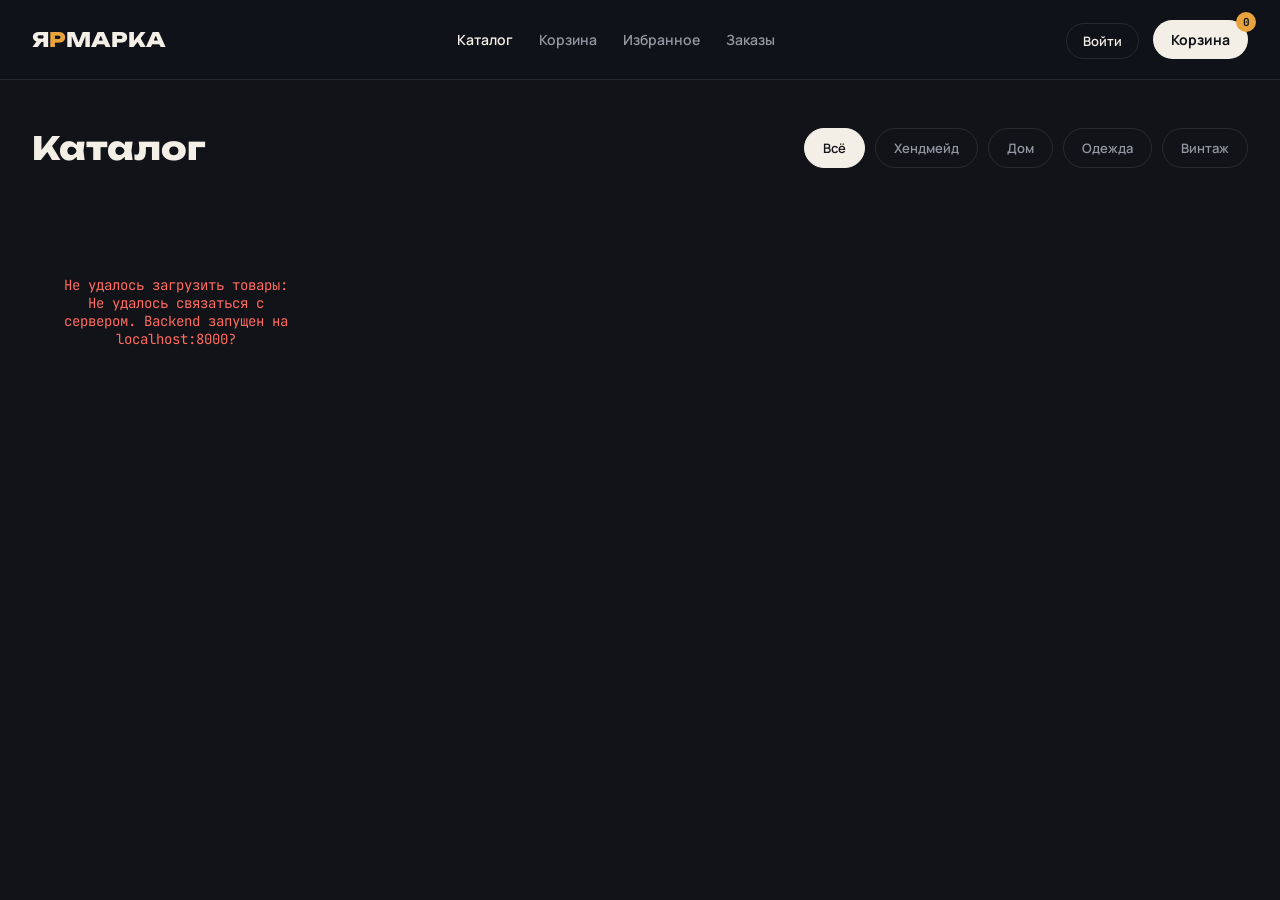
==== frontend/index.html @ 166ab157 "first commet" ====
<!DOCTYPE html>
<html lang="ru">
<head>
<meta charset="UTF-8">
<meta name="viewport" content="width=device-width, initial-scale=1.0">
<title>Ярмарка — каталог</title>
<link rel="stylesheet" href="css/style.css">
</head>
<body>

<header class="site-header">
  <div class="logo">Я<span>Р</span>МАРКА</div>
  <nav class="main-nav">
    <a href="index.html" class="active">Каталог</a>
    <a href="cart.html">Корзина</a>
    <a href="wishlist.html">Избранное</a>
    <a href="orders.html">Заказы</a>
  </nav>
  <div class="header-actions">
    <div id="userSlot"></div>
    <a href="cart.html" class="cart-btn">
      Корзина
      <span class="cart-badge" id="cartBadge">0</span>
    </a>
  </div>
</header>

<main class="wrap">
  <div class="filters">
    <h1>Каталог</h1>
    <div class="chips" id="chips">
      <button class="chip active" data-cat="">Всё</button>
      <button class="chip" data-cat="handmade">Хендмейд</button>
      <button class="chip" data-cat="home">Дом</button>
      <button class="chip" data-cat="clothes">Одежда</button>
      <button class="chip" data-cat="vintage">Винтаж</button>
    </div>
  </div>

  <div id="grid" class="grid">
    <div class="state-msg">Загружаем товары…</div>
  </div>
</main>

<script type="module">
  import { api } from './js/api.js';
  import { initHeader } from './js/header.js';
  import { initWidgets } from './js/widgets.js';

  initHeader();
  initWidgets();

  const grid = document.getElementById('grid');
  const fmt = n => new Intl.NumberFormat('ru-RU').format(n) + ' ₽';
  let currentCat = '';

  async function loadProducts() {
    grid.innerHTML = '<div class="state-msg">Загружаем товары…</div>';
    try {
      const params = currentCat ? { category: currentCat } : {};
      const data = await api.getProducts(params);
      // ожидаем либо { results: [...] } (пагинация DRF), либо просто массив
      const items = Array.isArray(data) ? data : (data.results || []);
      renderProducts(items);
    } catch (err) {
      grid.innerHTML = `<div class="state-msg error">Не удалось загрузить товары: ${err.message || 'ошибка сервера'}</div>`;
    }
  }

  function renderProducts(items) {
    if (!items.length) {
      grid.innerHTML = '<div class="state-msg">Товаров пока нет</div>';
      return;
    }
    grid.innerHTML = '';
    items.forEach(p => {
      const card = document.createElement('div');
      card.className = 'card';
      const image = p.image || (p.images && p.images[0] && p.images[0].image) || 'https://picsum.photos/seed/placeholder/600/750';
      const seller = p.seller_name || (p.seller && p.seller.name) || '';
      card.innerHTML = `
        <div class="card-media">
          <a href="product.html?id=${p.id}">
            <img src="${image}" alt="${p.name || p.title}" loading="lazy">
          </a>
          <button class="wish-btn" data-id="${p.id}">♡</button>
        </div>
        <div class="card-body">
          ${seller ? `<div class="card-seller">${seller}</div>` : ''}
          <a href="product.html?id=${p.id}" class="card-title" style="color:inherit;">${p.name || p.title}</a>
          <div class="card-footer">
            <div class="card-price">${fmt(p.price)}</div>
            <button class="card-add" data-id="${p.id}">В корзину</button>
          </div>
        </div>
      `;
      grid.appendChild(card);
    });
  }

  grid.addEventListener('click', async (e) => {
    if (e.target.classList.contains('wish-btn')) {
      if (!api.isLoggedIn()) { window.location.href = 'login.html'; return; }
      const btn = e.target;
      btn.classList.add('pulse');
      setTimeout(() => btn.classList.remove('pulse'), 500);
      const active = btn.classList.toggle('active');
      btn.textContent = active ? '♥' : '♡';
      try {
        if (active) {
          await api.addWishlist(btn.dataset.id);
        }
        // упрощённо: снятие с избранного прямо из каталога делаем через страницу wishlist,
        // здесь просто отправляем добавление
      } catch (err) {
        btn.classList.remove('active');
        btn.textContent = '♡';
      }
      return;
    }
    if (!e.target.classList.contains('card-add')) return;
    if (!api.isLoggedIn()) {
      window.location.href = 'login.html';
      return;
    }
    const btn = e.target;
    const id = btn.dataset.id;
    btn.disabled = true;
    btn.textContent = '...';
    try {
      await api.addCartItem(id, 1);
      await initHeader();
      btn.textContent = 'Добавлено';
      setTimeout(() => { btn.textContent = 'В корзину'; btn.disabled = false; }, 900);
    } catch (err) {
      btn.textContent = 'Ошибка';
      setTimeout(() => { btn.textContent = 'В корзину'; btn.disabled = false; }, 1200);
    }
  });

  document.getElementById('chips').addEventListener('click', (e) => {
    if (!e.target.classList.contains('chip')) return;
    document.querySelectorAll('.chip').forEach(c => c.classList.remove('active'));
    e.target.classList.add('active');
    currentCat = e.target.dataset.cat;
    loadProducts();
  });

  loadProducts();
</script>

</body>
</html>
---- frontend/css/style.css ----
@import url('https://fonts.googleapis.com/css2?family=Unbounded:wght@400;600;800;900&family=Manrope:wght@400;500;600;700;800&family=JetBrains+Mono:wght@400;500;600&display=swap');

:root{
  --ink:#111319;
  --ink-2:#181b22;
  --bone:#f3efe6;
  --muted:#9496a1;
  --muted-2:#5c5e69;
  --gold:#e8a33d;
  --teal:#2fd1a6;
  --danger:#ff6b5e;
  --line:rgba(243,239,230,0.1);
  --radius:16px;
}
*{box-sizing:border-box; margin:0; padding:0;}
html{scroll-behavior:smooth;}
body{
  background:var(--ink);
  color:var(--bone);
  font-family:'Manrope',sans-serif;
  min-height:100vh;
  display:flex;
  flex-direction:column;
}
a{color:inherit; text-decoration:none;}
::selection{background:var(--gold); color:var(--ink);}
.wrap{max-width:1280px; margin:0 auto; padding:0 32px; width:100%;}

/* ---------- HEADER ---------- */
header.site-header{
  position:sticky; top:0; z-index:100;
  display:flex; align-items:center; justify-content:space-between;
  padding:20px 32px;
  background:rgba(17,19,25,0.92);
  backdrop-filter:blur(6px);
  border-bottom:1px solid var(--line);
}
.logo{font-family:'Unbounded',sans-serif; font-weight:800; font-size:20px;}
.logo span{color:var(--gold);}
nav.main-nav{display:flex; gap:26px; font-size:14px; font-weight:600; color:var(--muted);}
nav.main-nav a:hover, nav.main-nav a.active{color:var(--bone);}
.header-actions{display:flex; align-items:center; gap:14px;}
.user-chip{
  font-family:'JetBrains Mono',monospace; font-size:13px; color:var(--muted);
  display:flex; align-items:center; gap:8px;
}
.user-chip button{
  background:none; border:1px solid var(--line); color:var(--muted);
  padding:6px 12px; border-radius:100px; font-size:12px; cursor:pointer;
  font-family:'Manrope',sans-serif; font-weight:600;
}
.user-chip button:hover{color:var(--danger); border-color:var(--danger);}
.cart-btn{
  position:relative; display:flex; align-items:center; gap:8px;
  background:var(--bone); color:var(--ink);
  padding:10px 18px; border-radius:100px;
  font-weight:700; font-size:14px; border:none; cursor:pointer;
  transition:transform .25s ease;
}
.cart-btn:hover{transform:translateY(-2px);}
.cart-badge{
  position:absolute; top:-8px; right:-8px;
  background:var(--gold); color:var(--ink);
  font-family:'JetBrains Mono',monospace; font-size:11px; font-weight:700;
  width:20px; height:20px; border-radius:50%;
  display:flex; align-items:center; justify-content:center;
}

main{flex:1;}

/* ---------- BUTTONS ---------- */
.btn-primary{
  background:var(--gold); color:var(--ink);
  padding:14px 26px; border-radius:100px;
  font-weight:700; font-size:14px; border:none; cursor:pointer;
  transition:transform .3s ease, box-shadow .3s ease;
}
.btn-primary:hover{transform:translateY(-2px);}
.btn-primary:disabled{opacity:0.5; cursor:not-allowed; transform:none;}
.btn-ghost{
  background:transparent; color:var(--bone);
  border:1px solid var(--line); padding:14px 26px; border-radius:100px;
  font-weight:600; font-size:14px; cursor:pointer;
}
.btn-ghost:hover{border-color:var(--bone);}
.btn-danger{
  background:transparent; color:var(--danger); border:1px solid rgba(255,107,94,0.35);
  padding:8px 14px; border-radius:100px; font-size:12px; font-weight:600; cursor:pointer;
}
.btn-danger:hover{background:rgba(255,107,94,0.1);}

/* ---------- FORMS ---------- */
.auth-shell{
  min-height:calc(100vh - 73px);
  display:flex; align-items:center; justify-content:center;
  padding:60px 24px;
}
.auth-card{
  width:100%; max-width:420px;
  background:var(--ink-2); border:1px solid var(--line);
  border-radius:var(--radius); padding:40px;
}
.auth-card h1{font-family:'Unbounded',sans-serif; font-weight:800; font-size:26px; margin-bottom:8px;}
.auth-card p.hint{color:var(--muted); font-size:14px; margin-bottom:28px;}
.field{margin-bottom:18px;}
.field label{display:block; font-size:13px; font-weight:600; color:var(--muted); margin-bottom:8px;}
.field input{
  width:100%; padding:13px 14px; border-radius:10px;
  background:var(--ink); border:1px solid var(--line); color:var(--bone);
  font-family:'Manrope',sans-serif; font-size:14px;
}
.field input:focus{outline:none; border-color:var(--gold);}
.field-error{color:var(--danger); font-size:12px; margin-top:6px; display:none;}
.field.error input{border-color:var(--danger);}
.field.error .field-error{display:block;}
.form-error{
  background:rgba(255,107,94,0.1); border:1px solid rgba(255,107,94,0.3);
  color:var(--danger); font-size:13px; padding:12px 14px; border-radius:10px;
  margin-bottom:18px; display:none;
}
.form-error.show{display:block;}
.form-success{
  background:rgba(47,209,166,0.1); border:1px solid rgba(47,209,166,0.3);
  color:var(--teal); font-size:13px; padding:12px 14px; border-radius:10px;
  margin-bottom:18px; display:none;
}
.form-success.show{display:block;}
.auth-switch{margin-top:22px; text-align:center; font-size:13px; color:var(--muted);}
.auth-switch a{color:var(--gold); font-weight:600;}

/* ---------- CATALOG ---------- */
.filters{
  padding:48px 0 28px;
  display:flex; align-items:center; justify-content:space-between; gap:24px; flex-wrap:wrap;
}
.filters h1{font-family:'Unbounded',sans-serif; font-weight:800; font-size:32px;}
.chips{display:flex; gap:10px; flex-wrap:wrap;}
.chip{
  padding:10px 18px; border-radius:100px; border:1px solid var(--line);
  font-size:13px; font-weight:600; color:var(--muted); cursor:pointer;
  transition:all .25s ease; background:transparent; font-family:'Manrope',sans-serif;
}
.chip:hover{border-color:var(--gold); color:var(--bone);}
.chip.active{background:var(--bone); color:var(--ink); border-color:var(--bone);}

.grid{
  display:grid; grid-template-columns:repeat(auto-fill, minmax(260px, 1fr));
  gap:22px; padding-bottom:100px;
}
.card{
  background:var(--ink-2); border-radius:var(--radius); overflow:hidden;
  border:1px solid var(--line); display:flex; flex-direction:column;
}
.card-media{position:relative; aspect-ratio:4/5; overflow:hidden; background:#0c0d11;}
.card-media img{width:100%; height:100%; object-fit:cover;}
.card-body{padding:16px; display:flex; flex-direction:column; gap:8px; flex:1;}
.card-seller{font-family:'JetBrains Mono',monospace; font-size:11px; color:var(--teal); text-transform:uppercase; letter-spacing:0.06em;}
.card-title{font-size:15px; font-weight:700; line-height:1.3;}
.card-footer{margin-top:auto; display:flex; align-items:center; justify-content:space-between; gap:10px;}
.card-price{font-family:'JetBrains Mono',monospace; font-weight:600; font-size:15px;}
.card-add{
  background:var(--gold); color:var(--ink); border:none; border-radius:10px;
  padding:9px 14px; font-weight:700; font-size:13px; cursor:pointer;
}
.card-add:disabled{opacity:0.5; cursor:not-allowed;}

.state-msg{
  text-align:center; padding:80px 20px; color:var(--muted);
  font-family:'JetBrains Mono',monospace; font-size:14px;
}
.state-msg.error{color:var(--danger);}

/* ---------- CART ---------- */
.cart-page{padding:48px 0 100px;}
.cart-page h1{font-family:'Unbounded',sans-serif; font-weight:800; font-size:32px; margin-bottom:32px;}
.cart-layout{display:grid; grid-template-columns:1fr 340px; gap:32px; align-items:start;}
.cart-items{display:flex; flex-direction:column; gap:14px;}
.cart-item{
  display:grid; grid-template-columns:80px 1fr auto auto; gap:16px; align-items:center;
  background:var(--ink-2); border:1px solid var(--line); border-radius:14px; padding:14px;
}
.cart-item img{width:80px; height:80px; object-fit:cover; border-radius:10px;}
.cart-item-title{font-weight:700; font-size:14px; margin-bottom:4px;}
.cart-item-seller{font-family:'JetBrains Mono',monospace; font-size:11px; color:var(--teal);}
.qty-control{display:flex; align-items:center; gap:10px; background:var(--ink); border-radius:100px; padding:6px 10px;}
.qty-control button{background:none; border:none; color:var(--bone); font-size:16px; cursor:pointer; width:20px;}
.qty-control span{font-family:'JetBrains Mono',monospace; font-size:14px; min-width:16px; text-align:center;}
.cart-item-price{font-family:'JetBrains Mono',monospace; font-weight:600;}
.cart-summary{
  background:var(--ink-2); border:1px solid var(--line); border-radius:14px; padding:24px;
  position:sticky; top:100px;
}
.cart-summary h2{font-family:'Unbounded',sans-serif; font-size:18px; margin-bottom:20px;}
.summary-row{display:flex; justify-content:space-between; font-size:14px; color:var(--muted); margin-bottom:10px;}
.summary-row.total{color:var(--bone); font-weight:700; font-size:16px; margin-top:14px; padding-top:14px; border-top:1px solid var(--line);}
.summary-row.total span:last-child{font-family:'JetBrains Mono',monospace;}

@media (max-width:820px){
  nav.main-nav{display:none;}
  .cart-layout{grid-template-columns:1fr;}
  .cart-item{grid-template-columns:60px 1fr; grid-template-rows:auto auto;}
}

/* ---------- WISHLIST HEART ---------- */
.wish-btn{
  position:absolute; top:12px; left:12px; z-index:5;
  width:38px; height:38px; border-radius:50%;
  background:rgba(17,19,25,0.55); backdrop-filter:blur(4px);
  border:1px solid var(--line); color:var(--bone);
  display:flex; align-items:center; justify-content:center;
  cursor:pointer; font-size:16px;
  transition:transform .3s cubic-bezier(.34,1.56,.64,1), background .25s ease;
}
.wish-btn:hover{transform:scale(1.1);}
.wish-btn.active{background:var(--gold); color:var(--ink); border-color:var(--gold);}
.wish-btn.pulse{animation:wishPulse .5s ease;}
@keyframes wishPulse{ 0%{transform:scale(1);} 40%{transform:scale(1.35);} 100%{transform:scale(1);} }

/* ---------- PRODUCT PAGE ---------- */
.product-layout{
  display:grid; grid-template-columns:1fr 1fr; gap:48px;
  padding:48px 0 100px;
}
.product-gallery{position:relative;}
.product-gallery-main{
  aspect-ratio:4/5; border-radius:var(--radius); overflow:hidden;
  background:var(--ink-2); border:1px solid var(--line);
}
.product-gallery-main img{width:100%; height:100%; object-fit:cover;}
.product-thumbs{display:flex; gap:10px; margin-top:12px;}
.product-thumbs img{
  width:64px; height:64px; object-fit:cover; border-radius:8px; cursor:pointer;
  border:2px solid transparent; opacity:0.6; transition:all .25s ease;
}
.product-thumbs img.active{opacity:1; border-color:var(--gold);}

.product-info-seller{
  font-family:'JetBrains Mono',monospace; font-size:12px; color:var(--teal);
  text-transform:uppercase; letter-spacing:0.08em; margin-bottom:10px;
}
.product-info h1{font-family:'Unbounded',sans-serif; font-weight:800; font-size:30px; margin-bottom:14px; line-height:1.2;}
.product-rating{display:flex; align-items:center; gap:8px; margin-bottom:18px; font-size:14px; color:var(--muted);}
.product-rating .stars{color:var(--gold); letter-spacing:2px;}
.product-info-price{font-family:'JetBrains Mono',monospace; font-size:28px; font-weight:700; margin-bottom:24px;}
.product-info-desc{color:var(--muted); line-height:1.7; margin-bottom:28px;}
.product-actions{display:flex; gap:12px; margin-bottom:8px;}
.product-stock{font-size:13px; color:var(--teal); margin-top:14px;}
.product-stock.low{color:var(--danger);}

.reviews-section{margin-top:56px; border-top:1px solid var(--line); padding-top:36px;}
.reviews-section h2{font-family:'Unbounded',sans-serif; font-size:22px; margin-bottom:24px;}
.review-card{
  background:var(--ink-2); border:1px solid var(--line); border-radius:14px;
  padding:18px; margin-bottom:14px;
  opacity:0; transform:translateY(16px);
  animation:fadeUp .5s ease forwards;
}
@keyframes fadeUp{ to{opacity:1; transform:translateY(0);} }
.review-head{display:flex; justify-content:space-between; margin-bottom:8px; font-size:13px;}
.review-head .stars{color:var(--gold);}
.review-author{font-weight:700; font-size:13px;}
.review-text{color:var(--muted); font-size:14px; line-height:1.6;}
.review-form{margin-top:20px; display:flex; flex-direction:column; gap:12px;}
.review-form textarea{
  width:100%; padding:13px 14px; border-radius:10px; min-height:90px; resize:vertical;
  background:var(--ink); border:1px solid var(--line); color:var(--bone); font-family:'Manrope',sans-serif;
}
.star-picker{display:flex; gap:4px; font-size:22px; cursor:pointer;}
.star-picker span{color:var(--muted-2); transition:color .15s ease;}
.star-picker span.active{color:var(--gold);}

/* ---------- WISHLIST PAGE ---------- */
.wishlist-page{padding:48px 0 100px;}
.wishlist-page h1{font-family:'Unbounded',sans-serif; font-weight:800; font-size:32px; margin-bottom:32px;}

/* ---------- CHECKOUT ---------- */
.checkout-page{padding:48px 0 100px;}
.checkout-page h1{font-family:'Unbounded',sans-serif; font-weight:800; font-size:32px; margin-bottom:32px;}
.checkout-layout{display:grid; grid-template-columns:1fr 340px; gap:32px; align-items:start;}
.checkout-block{
  background:var(--ink-2); border:1px solid var(--line); border-radius:14px;
  padding:24px; margin-bottom:20px;
}
.checkout-block h2{font-family:'Unbounded',sans-serif; font-size:16px; margin-bottom:16px;}
.address-option{
  display:flex; align-items:flex-start; gap:12px; padding:14px; border-radius:10px;
  border:1px solid var(--line); cursor:pointer; margin-bottom:10px; transition:border-color .2s ease;
}
.address-option:hover, .address-option.selected{border-color:var(--gold);}
.address-option input{margin-top:3px;}
.pay-option{
  display:flex; align-items:center; gap:12px; padding:14px; border-radius:10px;
  border:1px solid var(--line); cursor:pointer; margin-bottom:10px;
}
.pay-option.selected{border-color:var(--teal);}
.new-address-form{display:none; margin-top:14px; flex-direction:column; gap:10px;}
.new-address-form.open{display:flex;}
.new-address-form input{
  padding:11px 12px; border-radius:8px; background:var(--ink); border:1px solid var(--line); color:var(--bone);
  font-family:'Manrope',sans-serif; font-size:13px;
}

/* ---------- ORDERS PAGE ---------- */
.orders-page{padding:48px 0 100px;}
.orders-page h1{font-family:'Unbounded',sans-serif; font-weight:800; font-size:32px; margin-bottom:32px;}
.order-card{
  background:var(--ink-2); border:1px solid var(--line); border-radius:14px;
  padding:20px; margin-bottom:16px;
}
.order-card-head{display:flex; justify-content:space-between; align-items:center; margin-bottom:12px;}
.order-id{font-family:'JetBrains Mono',monospace; font-weight:600;}
.order-status{
  font-size:12px; font-weight:700; padding:5px 12px; border-radius:100px;
  text-transform:uppercase; letter-spacing:0.04em;
}
.order-status.pending{background:rgba(232,163,61,0.15); color:var(--gold);}
.order-status.paid, .order-status.processing{background:rgba(47,209,166,0.15); color:var(--teal);}
.order-status.shipped, .order-status.delivered{background:rgba(243,239,230,0.12); color:var(--bone);}
.order-status.cancelled{background:rgba(255,107,94,0.15); color:var(--danger);}
.order-items{font-size:13px; color:var(--muted); margin-bottom:12px;}
.order-total{font-family:'JetBrains Mono',monospace; font-weight:700;}

/* ---------- SELLER DASHBOARD ---------- */
.seller-page{padding:48px 0 100px;}
.seller-page h1{font-family:'Unbounded',sans-serif; font-weight:800; font-size:32px; margin-bottom:8px;}
.seller-tabs{display:flex; gap:10px; margin:24px 0 28px;}
.stat-row{display:grid; grid-template-columns:repeat(3,1fr); gap:16px; margin-bottom:32px;}
.stat-card{background:var(--ink-2); border:1px solid var(--line); border-radius:14px; padding:20px;}
.stat-card .num{font-family:'Unbounded',sans-serif; font-size:28px; font-weight:800; color:var(--gold);}
.stat-card .label{font-size:12px; color:var(--muted); margin-top:4px;}
.seller-table{width:100%; border-collapse:collapse;}
.seller-table th{text-align:left; font-size:12px; color:var(--muted); padding:10px 12px; border-bottom:1px solid var(--line);}
.seller-table td{padding:12px; border-bottom:1px solid var(--line); font-size:14px;}
.seller-table tr:hover{background:var(--ink-2);}

/* ---------- CHAT WIDGET ---------- */
.fab{
  position:fixed; bottom:26px; right:26px; z-index:150;
  width:58px; height:58px; border-radius:50%;
  background:var(--gold); border:none; font-size:24px; cursor:pointer;
  box-shadow:0 12px 30px -8px rgba(232,163,61,0.55);
  transition:transform .3s cubic-bezier(.34,1.56,.64,1);
}
.fab:hover{transform:scale(1.08) rotate(-4deg);}
.fab-dot{
  position:absolute; top:6px; right:6px; width:11px; height:11px; border-radius:50%;
  background:var(--danger); border:2px solid var(--ink); opacity:0; transform:scale(0);
  transition:all .3s cubic-bezier(.34,1.56,.64,1);
}
.fab-dot.show{opacity:1; transform:scale(1);}

.chat-panel{
  position:fixed; bottom:96px; right:26px; z-index:150;
  width:340px; max-width:calc(100vw - 40px); height:440px;
  background:var(--ink-2); border:1px solid var(--line); border-radius:18px;
  display:flex; flex-direction:column; overflow:hidden;
  box-shadow:0 30px 60px -20px rgba(0,0,0,0.6);
  opacity:0; transform:translateY(20px) scale(0.96); pointer-events:none;
  transition:all .3s cubic-bezier(.2,.8,.2,1);
}
.chat-panel.open{opacity:1; transform:translateY(0) scale(1); pointer-events:auto;}
.chat-panel-header{
  padding:16px 18px; border-bottom:1px solid var(--line);
  display:flex; justify-content:space-between; align-items:center;
  font-weight:700; font-size:14px;
}
.chat-panel-header button{background:none; border:none; color:var(--muted); font-size:16px; cursor:pointer;}
.chat-panel-body{flex:1; overflow-y:auto; padding:16px; display:flex; flex-direction:column; gap:10px;}
.chat-bubble{
  max-width:80%; padding:10px 14px; border-radius:14px; font-size:13px; line-height:1.5;
  animation:fadeUp .3s ease;
}
.chat-bubble.mine{align-self:flex-end; background:var(--gold); color:var(--ink); border-bottom-right-radius:4px;}
.chat-bubble.theirs{align-self:flex-start; background:var(--ink); border:1px solid var(--line); border-bottom-left-radius:4px;}
.chat-panel-input{display:flex; gap:8px; padding:12px; border-top:1px solid var(--line);}
.chat-panel-input input{
  flex:1; padding:11px 14px; border-radius:100px; background:var(--ink);
  border:1px solid var(--line); color:var(--bone); font-family:'Manrope',sans-serif; font-size:13px;
}
.chat-panel-input button{
  width:38px; height:38px; border-radius:50%; background:var(--gold); border:none;
  font-weight:700; cursor:pointer;
}

/* ---------- NOTIFICATION TOASTS ---------- */
.notif-toast-stack{
  position:fixed; top:90px; right:26px; z-index:200;
  display:flex; flex-direction:column; gap:10px;
  max-width:320px;
}
.notif-toast{
  background:var(--ink-2); border:1px solid var(--line); border-left:3px solid var(--teal);
  border-radius:12px; padding:14px 16px;
  opacity:0; transform:translateX(30px);
  transition:all .35s cubic-bezier(.2,.8,.2,1);
  box-shadow:0 20px 40px -15px rgba(0,0,0,0.5);
}
.notif-toast.show{opacity:1; transform:translateX(0);}
.notif-toast-title{font-weight:700; font-size:13px; margin-bottom:4px;}
.notif-toast-text{font-size:12px; color:var(--muted);}

@media (max-width:820px){
  .product-layout{grid-template-columns:1fr;}
  .checkout-layout{grid-template-columns:1fr;}
  .stat-row{grid-template-columns:1fr;}
  .chat-panel{right:12px; bottom:86px;}
}
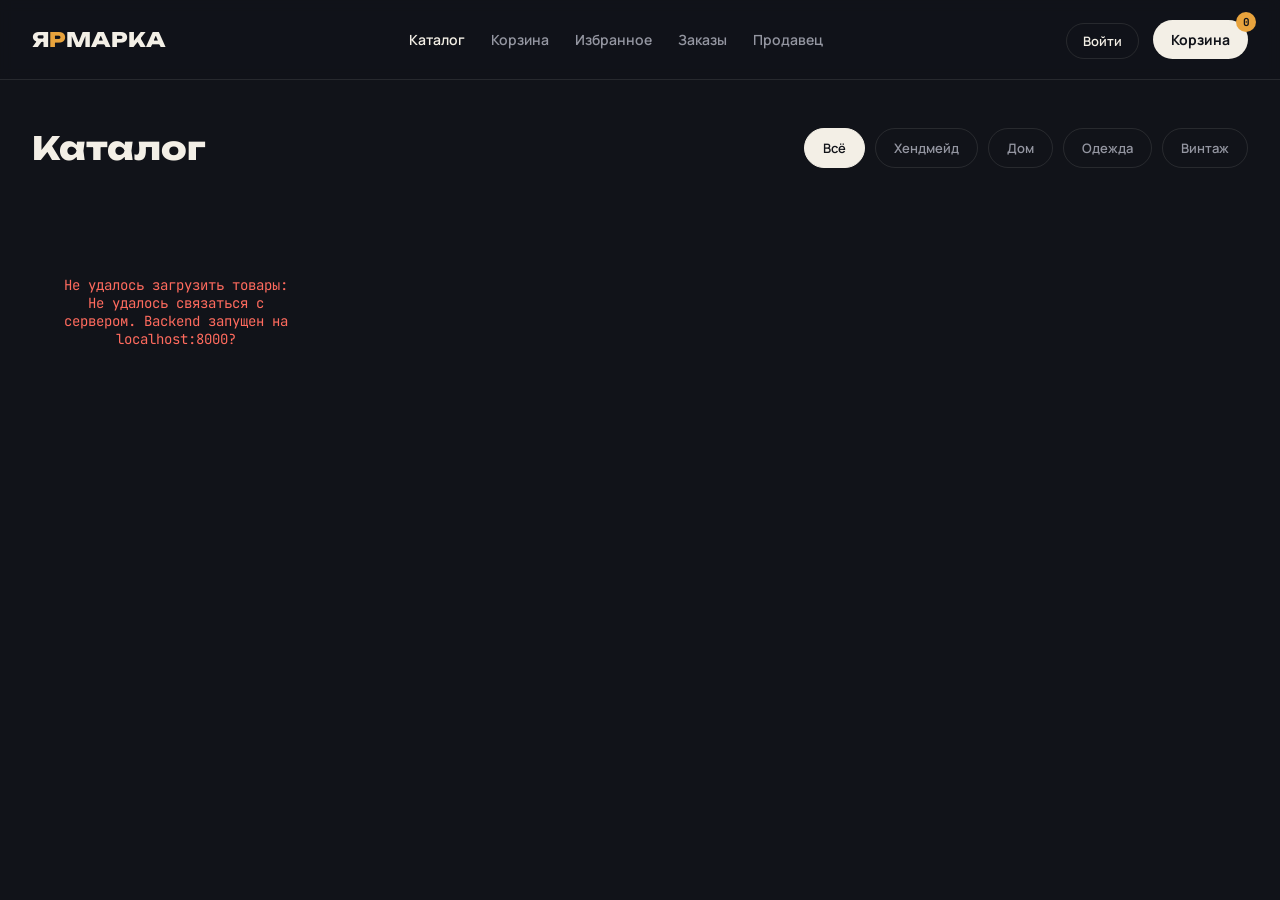
==== commit c091d9e9: "fix addres" ====
--- a/frontend/index.html
+++ b/frontend/index.html
@@ -1,84 +1,87 @@
-<!DOCTYPE html>
+<!doctype html>
 <html lang="ru">
-<head>
-<meta charset="UTF-8">
-<meta name="viewport" content="width=device-width, initial-scale=1.0">
-<title>Ярмарка — каталог</title>
-<link rel="stylesheet" href="css/style.css">
-</head>
-<body>
+  <head>
+    <meta charset="UTF-8" />
+    <meta name="viewport" content="width=device-width, initial-scale=1.0" />
+    <title>Ярмарка — каталог</title>
+    <link rel="stylesheet" href="css/style.css" />
+  </head>
+  <body>
+    <header class="site-header">
+      <div class="logo">Я<span>Р</span>МАРКА</div>
+      <nav class="main-nav">
+        <a href="index.html" class="active">Каталог</a>
+        <a href="cart.html">Корзина</a>
+        <a href="wishlist.html">Избранное</a>
+        <a href="orders.html">Заказы</a>
+        <a href="seller/dashboard.html">Продавец</a>
+      </nav>
+      <div class="header-actions">
+        <div id="userSlot"></div>
+        <a href="cart.html" class="cart-btn">
+          Корзина
+          <span class="cart-badge" id="cartBadge">0</span>
+        </a>
+      </div>
+    </header>
 
-<header class="site-header">
-  <div class="logo">Я<span>Р</span>МАРКА</div>
-  <nav class="main-nav">
-    <a href="index.html" class="active">Каталог</a>
-    <a href="cart.html">Корзина</a>
-    <a href="wishlist.html">Избранное</a>
-    <a href="orders.html">Заказы</a>
-  </nav>
-  <div class="header-actions">
-    <div id="userSlot"></div>
-    <a href="cart.html" class="cart-btn">
-      Корзина
-      <span class="cart-badge" id="cartBadge">0</span>
-    </a>
-  </div>
-</header>
+    <main class="wrap">
+      <div class="filters">
+        <h1>Каталог</h1>
+        <div class="chips" id="chips">
+          <button class="chip active" data-cat="">Всё</button>
+          <button class="chip" data-cat="handmade">Хендмейд</button>
+          <button class="chip" data-cat="home">Дом</button>
+          <button class="chip" data-cat="clothes">Одежда</button>
+          <button class="chip" data-cat="vintage">Винтаж</button>
+        </div>
+      </div>
 
-<main class="wrap">
-  <div class="filters">
-    <h1>Каталог</h1>
-    <div class="chips" id="chips">
-      <button class="chip active" data-cat="">Всё</button>
-      <button class="chip" data-cat="handmade">Хендмейд</button>
-      <button class="chip" data-cat="home">Дом</button>
-      <button class="chip" data-cat="clothes">Одежда</button>
-      <button class="chip" data-cat="vintage">Винтаж</button>
-    </div>
-  </div>
+      <div id="grid" class="grid">
+        <div class="state-msg">Загружаем товары…</div>
+      </div>
+    </main>
 
-  <div id="grid" class="grid">
-    <div class="state-msg">Загружаем товары…</div>
-  </div>
-</main>
+    <script type="module">
+      import { api } from "./js/api.js";
+      import { initHeader } from "./js/header.js";
+      import { initWidgets } from "./js/widgets.js";
 
-<script type="module">
-  import { api } from './js/api.js';
-  import { initHeader } from './js/header.js';
-  import { initWidgets } from './js/widgets.js';
+      initHeader();
+      initWidgets();
 
-  initHeader();
-  initWidgets();
+      const grid = document.getElementById("grid");
+      const fmt = (n) => new Intl.NumberFormat("ru-RU").format(n) + " ₽";
+      let currentCat = "";
 
-  const grid = document.getElementById('grid');
-  const fmt = n => new Intl.NumberFormat('ru-RU').format(n) + ' ₽';
-  let currentCat = '';
+      async function loadProducts() {
+        grid.innerHTML = '<div class="state-msg">Загружаем товары…</div>';
+        try {
+          const params = currentCat ? { category: currentCat } : {};
+          const data = await api.getProducts(params);
+          // ожидаем либо { results: [...] } (пагинация DRF), либо просто массив
+          const items = Array.isArray(data) ? data : data.results || [];
+          renderProducts(items);
+        } catch (err) {
+          grid.innerHTML = `<div class="state-msg error">Не удалось загрузить товары: ${err.message || "ошибка сервера"}</div>`;
+        }
+      }
 
-  async function loadProducts() {
-    grid.innerHTML = '<div class="state-msg">Загружаем товары…</div>';
-    try {
-      const params = currentCat ? { category: currentCat } : {};
-      const data = await api.getProducts(params);
-      // ожидаем либо { results: [...] } (пагинация DRF), либо просто массив
-      const items = Array.isArray(data) ? data : (data.results || []);
-      renderProducts(items);
-    } catch (err) {
-      grid.innerHTML = `<div class="state-msg error">Не удалось загрузить товары: ${err.message || 'ошибка сервера'}</div>`;
-    }
-  }
-
-  function renderProducts(items) {
-    if (!items.length) {
-      grid.innerHTML = '<div class="state-msg">Товаров пока нет</div>';
-      return;
-    }
-    grid.innerHTML = '';
-    items.forEach(p => {
-      const card = document.createElement('div');
-      card.className = 'card';
-      const image = p.image || (p.images && p.images[0] && p.images[0].image) || 'https://picsum.photos/seed/placeholder/600/750';
-      const seller = p.seller_name || (p.seller && p.seller.name) || '';
-      card.innerHTML = `
+      function renderProducts(items) {
+        if (!items.length) {
+          grid.innerHTML = '<div class="state-msg">Товаров пока нет</div>';
+          return;
+        }
+        grid.innerHTML = "";
+        items.forEach((p) => {
+          const card = document.createElement("div");
+          card.className = "card";
+          const image =
+            p.image ||
+            (p.images && p.images[0] && p.images[0].image) ||
+            "https://picsum.photos/seed/placeholder/600/750";
+          const seller = p.seller_name || (p.seller && p.seller.name) || "";
+          card.innerHTML = `
         <div class="card-media">
           <a href="product.html?id=${p.id}">
             <img src="${image}" alt="${p.name || p.title}" loading="lazy">
@@ -86,7 +89,7 @@
           <button class="wish-btn" data-id="${p.id}">♡</button>
         </div>
         <div class="card-body">
-          ${seller ? `<div class="card-seller">${seller}</div>` : ''}
+          ${seller ? `<div class="card-seller">${seller}</div>` : ""}
           <a href="product.html?id=${p.id}" class="card-title" style="color:inherit;">${p.name || p.title}</a>
           <div class="card-footer">
             <div class="card-price">${fmt(p.price)}</div>
@@ -94,60 +97,70 @@
           </div>
         </div>
       `;
-      grid.appendChild(card);
-    });
-  }
+          grid.appendChild(card);
+        });
+      }
 
-  grid.addEventListener('click', async (e) => {
-    if (e.target.classList.contains('wish-btn')) {
-      if (!api.isLoggedIn()) { window.location.href = 'login.html'; return; }
-      const btn = e.target;
-      btn.classList.add('pulse');
-      setTimeout(() => btn.classList.remove('pulse'), 500);
-      const active = btn.classList.toggle('active');
-      btn.textContent = active ? '♥' : '♡';
-      try {
-        if (active) {
-          await api.addWishlist(btn.dataset.id);
+      grid.addEventListener("click", async (e) => {
+        if (e.target.classList.contains("wish-btn")) {
+          if (!api.isLoggedIn()) {
+            window.location.href = "login.html";
+            return;
+          }
+          const btn = e.target;
+          btn.classList.add("pulse");
+          setTimeout(() => btn.classList.remove("pulse"), 500);
+          const active = btn.classList.toggle("active");
+          btn.textContent = active ? "♥" : "♡";
+          try {
+            if (active) {
+              await api.addWishlist(btn.dataset.id);
+            }
+            // упрощённо: снятие с избранного прямо из каталога делаем через страницу wishlist,
+            // здесь просто отправляем добавление
+          } catch (err) {
+            btn.classList.remove("active");
+            btn.textContent = "♡";
+          }
+          return;
         }
-        // упрощённо: снятие с избранного прямо из каталога делаем через страницу wishlist,
-        // здесь просто отправляем добавление
-      } catch (err) {
-        btn.classList.remove('active');
-        btn.textContent = '♡';
-      }
-      return;
-    }
-    if (!e.target.classList.contains('card-add')) return;
-    if (!api.isLoggedIn()) {
-      window.location.href = 'login.html';
-      return;
-    }
-    const btn = e.target;
-    const id = btn.dataset.id;
-    btn.disabled = true;
-    btn.textContent = '...';
-    try {
-      await api.addCartItem(id, 1);
-      await initHeader();
-      btn.textContent = 'Добавлено';
-      setTimeout(() => { btn.textContent = 'В корзину'; btn.disabled = false; }, 900);
-    } catch (err) {
-      btn.textContent = 'Ошибка';
-      setTimeout(() => { btn.textContent = 'В корзину'; btn.disabled = false; }, 1200);
-    }
-  });
+        if (!e.target.classList.contains("card-add")) return;
+        if (!api.isLoggedIn()) {
+          window.location.href = "login.html";
+          return;
+        }
+        const btn = e.target;
+        const id = btn.dataset.id;
+        btn.disabled = true;
+        btn.textContent = "...";
+        try {
+          await api.addCartItem(id, 1);
+          await initHeader();
+          btn.textContent = "Добавлено";
+          setTimeout(() => {
+            btn.textContent = "В корзину";
+            btn.disabled = false;
+          }, 900);
+        } catch (err) {
+          btn.textContent = "Ошибка";
+          setTimeout(() => {
+            btn.textContent = "В корзину";
+            btn.disabled = false;
+          }, 1200);
+        }
+      });
 
-  document.getElementById('chips').addEventListener('click', (e) => {
-    if (!e.target.classList.contains('chip')) return;
-    document.querySelectorAll('.chip').forEach(c => c.classList.remove('active'));
-    e.target.classList.add('active');
-    currentCat = e.target.dataset.cat;
-    loadProducts();
-  });
+      document.getElementById("chips").addEventListener("click", (e) => {
+        if (!e.target.classList.contains("chip")) return;
+        document
+          .querySelectorAll(".chip")
+          .forEach((c) => c.classList.remove("active"));
+        e.target.classList.add("active");
+        currentCat = e.target.dataset.cat;
+        loadProducts();
+      });
 
-  loadProducts();
-</script>
-
-</body>
+      loadProducts();
+    </script>
+  </body>
 </html>
--- a/frontend/css/style.css
+++ b/frontend/css/style.css
@@ -1,407 +1,1149 @@
-@import url('https://fonts.googleapis.com/css2?family=Unbounded:wght@400;600;800;900&family=Manrope:wght@400;500;600;700;800&family=JetBrains+Mono:wght@400;500;600&display=swap');
-
-:root{
-  --ink:#111319;
-  --ink-2:#181b22;
-  --bone:#f3efe6;
-  --muted:#9496a1;
-  --muted-2:#5c5e69;
-  --gold:#e8a33d;
-  --teal:#2fd1a6;
-  --danger:#ff6b5e;
-  --line:rgba(243,239,230,0.1);
-  --radius:16px;
-}
-*{box-sizing:border-box; margin:0; padding:0;}
-html{scroll-behavior:smooth;}
-body{
-  background:var(--ink);
-  color:var(--bone);
-  font-family:'Manrope',sans-serif;
-  min-height:100vh;
-  display:flex;
-  flex-direction:column;
-}
-a{color:inherit; text-decoration:none;}
-::selection{background:var(--gold); color:var(--ink);}
-.wrap{max-width:1280px; margin:0 auto; padding:0 32px; width:100%;}
+@import url("https://fonts.googleapis.com/css2?family=Unbounded:wght@400;600;800;900&family=Manrope:wght@400;500;600;700;800&family=JetBrains+Mono:wght@400;500;600&display=swap");
+
+:root {
+  --ink: #111319;
+  --ink-2: #181b22;
+  --bone: #f3efe6;
+  --muted: #9496a1;
+  --muted-2: #5c5e69;
+  --gold: #e8a33d;
+  --teal: #2fd1a6;
+  --danger: #ff6b5e;
+  --line: rgba(243, 239, 230, 0.1);
+  --radius: 16px;
+}
+* {
+  box-sizing: border-box;
+  margin: 0;
+  padding: 0;
+}
+html {
+  scroll-behavior: smooth;
+}
+body {
+  background: var(--ink);
+  color: var(--bone);
+  font-family: "Manrope", sans-serif;
+  min-height: 100vh;
+  display: flex;
+  flex-direction: column;
+}
+a {
+  color: inherit;
+  text-decoration: none;
+}
+::selection {
+  background: var(--gold);
+  color: var(--ink);
+}
+.wrap {
+  max-width: 1280px;
+  margin: 0 auto;
+  padding: 0 32px;
+  width: 100%;
+}
 
 /* ---------- HEADER ---------- */
-header.site-header{
-  position:sticky; top:0; z-index:100;
-  display:flex; align-items:center; justify-content:space-between;
-  padding:20px 32px;
-  background:rgba(17,19,25,0.92);
-  backdrop-filter:blur(6px);
-  border-bottom:1px solid var(--line);
-}
-.logo{font-family:'Unbounded',sans-serif; font-weight:800; font-size:20px;}
-.logo span{color:var(--gold);}
-nav.main-nav{display:flex; gap:26px; font-size:14px; font-weight:600; color:var(--muted);}
-nav.main-nav a:hover, nav.main-nav a.active{color:var(--bone);}
-.header-actions{display:flex; align-items:center; gap:14px;}
-.user-chip{
-  font-family:'JetBrains Mono',monospace; font-size:13px; color:var(--muted);
-  display:flex; align-items:center; gap:8px;
-}
-.user-chip button{
-  background:none; border:1px solid var(--line); color:var(--muted);
-  padding:6px 12px; border-radius:100px; font-size:12px; cursor:pointer;
-  font-family:'Manrope',sans-serif; font-weight:600;
-}
-.user-chip button:hover{color:var(--danger); border-color:var(--danger);}
-.cart-btn{
-  position:relative; display:flex; align-items:center; gap:8px;
-  background:var(--bone); color:var(--ink);
-  padding:10px 18px; border-radius:100px;
-  font-weight:700; font-size:14px; border:none; cursor:pointer;
-  transition:transform .25s ease;
-}
-.cart-btn:hover{transform:translateY(-2px);}
-.cart-badge{
-  position:absolute; top:-8px; right:-8px;
-  background:var(--gold); color:var(--ink);
-  font-family:'JetBrains Mono',monospace; font-size:11px; font-weight:700;
-  width:20px; height:20px; border-radius:50%;
-  display:flex; align-items:center; justify-content:center;
-}
-
-main{flex:1;}
+header.site-header {
+  position: sticky;
+  top: 0;
+  z-index: 100;
+  display: flex;
+  align-items: center;
+  justify-content: space-between;
+  padding: 20px 32px;
+  background: rgba(17, 19, 25, 0.92);
+  backdrop-filter: blur(6px);
+  border-bottom: 1px solid var(--line);
+}
+.logo {
+  font-family: "Unbounded", sans-serif;
+  font-weight: 800;
+  font-size: 20px;
+}
+.logo span {
+  color: var(--gold);
+}
+nav.main-nav {
+  display: flex;
+  gap: 26px;
+  font-size: 14px;
+  font-weight: 600;
+  color: var(--muted);
+}
+nav.main-nav a:hover,
+nav.main-nav a.active {
+  color: var(--bone);
+}
+.header-actions {
+  display: flex;
+  align-items: center;
+  gap: 14px;
+}
+.user-chip {
+  font-family: "JetBrains Mono", monospace;
+  font-size: 13px;
+  color: var(--muted);
+  display: flex;
+  align-items: center;
+  gap: 8px;
+}
+.user-chip button {
+  background: none;
+  border: 1px solid var(--line);
+  color: var(--muted);
+  padding: 6px 12px;
+  border-radius: 100px;
+  font-size: 12px;
+  cursor: pointer;
+  font-family: "Manrope", sans-serif;
+  font-weight: 600;
+}
+.user-chip button:hover {
+  color: var(--danger);
+  border-color: var(--danger);
+}
+.cart-btn {
+  position: relative;
+  display: flex;
+  align-items: center;
+  gap: 8px;
+  background: var(--bone);
+  color: var(--ink);
+  padding: 10px 18px;
+  border-radius: 100px;
+  font-weight: 700;
+  font-size: 14px;
+  border: none;
+  cursor: pointer;
+  transition: transform 0.25s ease;
+}
+.cart-btn:hover {
+  transform: translateY(-2px);
+}
+.cart-badge {
+  position: absolute;
+  top: -8px;
+  right: -8px;
+  background: var(--gold);
+  color: var(--ink);
+  font-family: "JetBrains Mono", monospace;
+  font-size: 11px;
+  font-weight: 700;
+  width: 20px;
+  height: 20px;
+  border-radius: 50%;
+  display: flex;
+  align-items: center;
+  justify-content: center;
+}
+
+main {
+  flex: 1;
+}
 
 /* ---------- BUTTONS ---------- */
-.btn-primary{
-  background:var(--gold); color:var(--ink);
-  padding:14px 26px; border-radius:100px;
-  font-weight:700; font-size:14px; border:none; cursor:pointer;
-  transition:transform .3s ease, box-shadow .3s ease;
-}
-.btn-primary:hover{transform:translateY(-2px);}
-.btn-primary:disabled{opacity:0.5; cursor:not-allowed; transform:none;}
-.btn-ghost{
-  background:transparent; color:var(--bone);
-  border:1px solid var(--line); padding:14px 26px; border-radius:100px;
-  font-weight:600; font-size:14px; cursor:pointer;
-}
-.btn-ghost:hover{border-color:var(--bone);}
-.btn-danger{
-  background:transparent; color:var(--danger); border:1px solid rgba(255,107,94,0.35);
-  padding:8px 14px; border-radius:100px; font-size:12px; font-weight:600; cursor:pointer;
-}
-.btn-danger:hover{background:rgba(255,107,94,0.1);}
+.btn-primary {
+  background: var(--gold);
+  color: var(--ink);
+  padding: 14px 26px;
+  border-radius: 100px;
+  font-weight: 700;
+  font-size: 14px;
+  border: none;
+  cursor: pointer;
+  transition:
+    transform 0.3s ease,
+    box-shadow 0.3s ease;
+}
+.btn-primary:hover {
+  transform: translateY(-2px);
+}
+.btn-primary:disabled {
+  opacity: 0.5;
+  cursor: not-allowed;
+  transform: none;
+}
+.btn-ghost {
+  background: transparent;
+  color: var(--bone);
+  border: 1px solid var(--line);
+  padding: 14px 26px;
+  border-radius: 100px;
+  font-weight: 600;
+  font-size: 14px;
+  cursor: pointer;
+}
+.btn-ghost:hover {
+  border-color: var(--bone);
+}
+.btn-danger {
+  background: transparent;
+  color: var(--danger);
+  border: 1px solid rgba(255, 107, 94, 0.35);
+  padding: 8px 14px;
+  border-radius: 100px;
+  font-size: 12px;
+  font-weight: 600;
+  cursor: pointer;
+}
+.btn-danger:hover {
+  background: rgba(255, 107, 94, 0.1);
+}
 
 /* ---------- FORMS ---------- */
-.auth-shell{
-  min-height:calc(100vh - 73px);
-  display:flex; align-items:center; justify-content:center;
-  padding:60px 24px;
-}
-.auth-card{
-  width:100%; max-width:420px;
-  background:var(--ink-2); border:1px solid var(--line);
-  border-radius:var(--radius); padding:40px;
-}
-.auth-card h1{font-family:'Unbounded',sans-serif; font-weight:800; font-size:26px; margin-bottom:8px;}
-.auth-card p.hint{color:var(--muted); font-size:14px; margin-bottom:28px;}
-.field{margin-bottom:18px;}
-.field label{display:block; font-size:13px; font-weight:600; color:var(--muted); margin-bottom:8px;}
-.field input{
-  width:100%; padding:13px 14px; border-radius:10px;
-  background:var(--ink); border:1px solid var(--line); color:var(--bone);
-  font-family:'Manrope',sans-serif; font-size:14px;
-}
-.field input:focus{outline:none; border-color:var(--gold);}
-.field-error{color:var(--danger); font-size:12px; margin-top:6px; display:none;}
-.field.error input{border-color:var(--danger);}
-.field.error .field-error{display:block;}
-.form-error{
-  background:rgba(255,107,94,0.1); border:1px solid rgba(255,107,94,0.3);
-  color:var(--danger); font-size:13px; padding:12px 14px; border-radius:10px;
-  margin-bottom:18px; display:none;
-}
-.form-error.show{display:block;}
-.form-success{
-  background:rgba(47,209,166,0.1); border:1px solid rgba(47,209,166,0.3);
-  color:var(--teal); font-size:13px; padding:12px 14px; border-radius:10px;
-  margin-bottom:18px; display:none;
-}
-.form-success.show{display:block;}
-.auth-switch{margin-top:22px; text-align:center; font-size:13px; color:var(--muted);}
-.auth-switch a{color:var(--gold); font-weight:600;}
+.auth-shell {
+  min-height: calc(100vh - 73px);
+  display: flex;
+  align-items: center;
+  justify-content: center;
+  padding: 60px 24px;
+}
+.auth-card {
+  width: 100%;
+  max-width: 420px;
+  background: var(--ink-2);
+  border: 1px solid var(--line);
+  border-radius: var(--radius);
+  padding: 40px;
+}
+.auth-card h1 {
+  font-family: "Unbounded", sans-serif;
+  font-weight: 800;
+  font-size: 26px;
+  margin-bottom: 8px;
+}
+.auth-card p.hint {
+  color: var(--muted);
+  font-size: 14px;
+  margin-bottom: 28px;
+}
+.field {
+  margin-bottom: 18px;
+}
+.field label {
+  display: block;
+  font-size: 13px;
+  font-weight: 600;
+  color: var(--muted);
+  margin-bottom: 8px;
+}
+.field input {
+  width: 100%;
+  padding: 13px 14px;
+  border-radius: 10px;
+  background: var(--ink);
+  border: 1px solid var(--line);
+  color: var(--bone);
+  font-family: "Manrope", sans-serif;
+  font-size: 14px;
+}
+.field input:focus {
+  outline: none;
+  border-color: var(--gold);
+}
+.field-error {
+  color: var(--danger);
+  font-size: 12px;
+  margin-top: 6px;
+  display: none;
+}
+.field.error input {
+  border-color: var(--danger);
+}
+.field.error .field-error {
+  display: block;
+}
+.form-error {
+  background: rgba(255, 107, 94, 0.1);
+  border: 1px solid rgba(255, 107, 94, 0.3);
+  color: var(--danger);
+  font-size: 13px;
+  padding: 12px 14px;
+  border-radius: 10px;
+  margin-bottom: 18px;
+  display: none;
+}
+.form-error.show {
+  display: block;
+}
+.form-success {
+  background: rgba(47, 209, 166, 0.1);
+  border: 1px solid rgba(47, 209, 166, 0.3);
+  color: var(--teal);
+  font-size: 13px;
+  padding: 12px 14px;
+  border-radius: 10px;
+  margin-bottom: 18px;
+  display: none;
+}
+.form-success.show {
+  display: block;
+}
+.auth-switch {
+  margin-top: 22px;
+  text-align: center;
+  font-size: 13px;
+  color: var(--muted);
+}
+.auth-switch a {
+  color: var(--gold);
+  font-weight: 600;
+}
 
 /* ---------- CATALOG ---------- */
-.filters{
-  padding:48px 0 28px;
-  display:flex; align-items:center; justify-content:space-between; gap:24px; flex-wrap:wrap;
-}
-.filters h1{font-family:'Unbounded',sans-serif; font-weight:800; font-size:32px;}
-.chips{display:flex; gap:10px; flex-wrap:wrap;}
-.chip{
-  padding:10px 18px; border-radius:100px; border:1px solid var(--line);
-  font-size:13px; font-weight:600; color:var(--muted); cursor:pointer;
-  transition:all .25s ease; background:transparent; font-family:'Manrope',sans-serif;
-}
-.chip:hover{border-color:var(--gold); color:var(--bone);}
-.chip.active{background:var(--bone); color:var(--ink); border-color:var(--bone);}
-
-.grid{
-  display:grid; grid-template-columns:repeat(auto-fill, minmax(260px, 1fr));
-  gap:22px; padding-bottom:100px;
-}
-.card{
-  background:var(--ink-2); border-radius:var(--radius); overflow:hidden;
-  border:1px solid var(--line); display:flex; flex-direction:column;
-}
-.card-media{position:relative; aspect-ratio:4/5; overflow:hidden; background:#0c0d11;}
-.card-media img{width:100%; height:100%; object-fit:cover;}
-.card-body{padding:16px; display:flex; flex-direction:column; gap:8px; flex:1;}
-.card-seller{font-family:'JetBrains Mono',monospace; font-size:11px; color:var(--teal); text-transform:uppercase; letter-spacing:0.06em;}
-.card-title{font-size:15px; font-weight:700; line-height:1.3;}
-.card-footer{margin-top:auto; display:flex; align-items:center; justify-content:space-between; gap:10px;}
-.card-price{font-family:'JetBrains Mono',monospace; font-weight:600; font-size:15px;}
-.card-add{
-  background:var(--gold); color:var(--ink); border:none; border-radius:10px;
-  padding:9px 14px; font-weight:700; font-size:13px; cursor:pointer;
-}
-.card-add:disabled{opacity:0.5; cursor:not-allowed;}
-
-.state-msg{
-  text-align:center; padding:80px 20px; color:var(--muted);
-  font-family:'JetBrains Mono',monospace; font-size:14px;
-}
-.state-msg.error{color:var(--danger);}
+.filters {
+  padding: 48px 0 28px;
+  display: flex;
+  align-items: center;
+  justify-content: space-between;
+  gap: 24px;
+  flex-wrap: wrap;
+}
+.filters h1 {
+  font-family: "Unbounded", sans-serif;
+  font-weight: 800;
+  font-size: 32px;
+}
+.chips {
+  display: flex;
+  gap: 10px;
+  flex-wrap: wrap;
+}
+.chip {
+  padding: 10px 18px;
+  border-radius: 100px;
+  border: 1px solid var(--line);
+  font-size: 13px;
+  font-weight: 600;
+  color: var(--muted);
+  cursor: pointer;
+  transition: all 0.25s ease;
+  background: transparent;
+  font-family: "Manrope", sans-serif;
+}
+.chip:hover {
+  border-color: var(--gold);
+  color: var(--bone);
+}
+.chip.active {
+  background: var(--bone);
+  color: var(--ink);
+  border-color: var(--bone);
+}
+
+.grid {
+  display: grid;
+  grid-template-columns: repeat(auto-fill, minmax(260px, 1fr));
+  gap: 22px;
+  padding-bottom: 100px;
+}
+.card {
+  background: var(--ink-2);
+  border-radius: var(--radius);
+  overflow: hidden;
+  border: 1px solid var(--line);
+  display: flex;
+  flex-direction: column;
+}
+.card-media {
+  position: relative;
+  aspect-ratio: 4/5;
+  overflow: hidden;
+  background: #0c0d11;
+}
+.card-media img {
+  width: 100%;
+  height: 100%;
+  object-fit: cover;
+}
+.card-body {
+  padding: 16px;
+  display: flex;
+  flex-direction: column;
+  gap: 8px;
+  flex: 1;
+}
+.card-seller {
+  font-family: "JetBrains Mono", monospace;
+  font-size: 11px;
+  color: var(--teal);
+  text-transform: uppercase;
+  letter-spacing: 0.06em;
+}
+.card-title {
+  font-size: 15px;
+  font-weight: 700;
+  line-height: 1.3;
+}
+.card-footer {
+  margin-top: auto;
+  display: flex;
+  align-items: center;
+  justify-content: space-between;
+  gap: 10px;
+}
+.card-price {
+  font-family: "JetBrains Mono", monospace;
+  font-weight: 600;
+  font-size: 15px;
+}
+.card-add {
+  background: var(--gold);
+  color: var(--ink);
+  border: none;
+  border-radius: 10px;
+  padding: 9px 14px;
+  font-weight: 700;
+  font-size: 13px;
+  cursor: pointer;
+}
+.card-add:disabled {
+  opacity: 0.5;
+  cursor: not-allowed;
+}
+
+.state-msg {
+  text-align: center;
+  padding: 80px 20px;
+  color: var(--muted);
+  font-family: "JetBrains Mono", monospace;
+  font-size: 14px;
+}
+.state-msg.error {
+  color: var(--danger);
+}
 
 /* ---------- CART ---------- */
-.cart-page{padding:48px 0 100px;}
-.cart-page h1{font-family:'Unbounded',sans-serif; font-weight:800; font-size:32px; margin-bottom:32px;}
-.cart-layout{display:grid; grid-template-columns:1fr 340px; gap:32px; align-items:start;}
-.cart-items{display:flex; flex-direction:column; gap:14px;}
-.cart-item{
-  display:grid; grid-template-columns:80px 1fr auto auto; gap:16px; align-items:center;
-  background:var(--ink-2); border:1px solid var(--line); border-radius:14px; padding:14px;
-}
-.cart-item img{width:80px; height:80px; object-fit:cover; border-radius:10px;}
-.cart-item-title{font-weight:700; font-size:14px; margin-bottom:4px;}
-.cart-item-seller{font-family:'JetBrains Mono',monospace; font-size:11px; color:var(--teal);}
-.qty-control{display:flex; align-items:center; gap:10px; background:var(--ink); border-radius:100px; padding:6px 10px;}
-.qty-control button{background:none; border:none; color:var(--bone); font-size:16px; cursor:pointer; width:20px;}
-.qty-control span{font-family:'JetBrains Mono',monospace; font-size:14px; min-width:16px; text-align:center;}
-.cart-item-price{font-family:'JetBrains Mono',monospace; font-weight:600;}
-.cart-summary{
-  background:var(--ink-2); border:1px solid var(--line); border-radius:14px; padding:24px;
-  position:sticky; top:100px;
-}
-.cart-summary h2{font-family:'Unbounded',sans-serif; font-size:18px; margin-bottom:20px;}
-.summary-row{display:flex; justify-content:space-between; font-size:14px; color:var(--muted); margin-bottom:10px;}
-.summary-row.total{color:var(--bone); font-weight:700; font-size:16px; margin-top:14px; padding-top:14px; border-top:1px solid var(--line);}
-.summary-row.total span:last-child{font-family:'JetBrains Mono',monospace;}
-
-@media (max-width:820px){
-  nav.main-nav{display:none;}
-  .cart-layout{grid-template-columns:1fr;}
-  .cart-item{grid-template-columns:60px 1fr; grid-template-rows:auto auto;}
+.cart-page {
+  padding: 48px 0 100px;
+}
+.cart-page h1 {
+  font-family: "Unbounded", sans-serif;
+  font-weight: 800;
+  font-size: 32px;
+  margin-bottom: 32px;
+}
+.cart-layout {
+  display: grid;
+  grid-template-columns: 1fr 340px;
+  gap: 32px;
+  align-items: start;
+}
+.cart-items {
+  display: flex;
+  flex-direction: column;
+  gap: 14px;
+}
+.cart-item {
+  display: grid;
+  grid-template-columns: 80px 1fr auto auto;
+  gap: 16px;
+  align-items: center;
+  background: var(--ink-2);
+  border: 1px solid var(--line);
+  border-radius: 14px;
+  padding: 14px;
+}
+.cart-item img {
+  width: 80px;
+  height: 80px;
+  object-fit: cover;
+  border-radius: 10px;
+}
+.cart-item-title {
+  font-weight: 700;
+  font-size: 14px;
+  margin-bottom: 4px;
+}
+.cart-item-seller {
+  font-family: "JetBrains Mono", monospace;
+  font-size: 11px;
+  color: var(--teal);
+}
+.qty-control {
+  display: flex;
+  align-items: center;
+  gap: 10px;
+  background: var(--ink);
+  border-radius: 100px;
+  padding: 6px 10px;
+}
+.qty-control button {
+  background: none;
+  border: none;
+  color: var(--bone);
+  font-size: 16px;
+  cursor: pointer;
+  width: 20px;
+}
+.qty-control span {
+  font-family: "JetBrains Mono", monospace;
+  font-size: 14px;
+  min-width: 16px;
+  text-align: center;
+}
+.cart-item-price {
+  font-family: "JetBrains Mono", monospace;
+  font-weight: 600;
+}
+.cart-summary {
+  background: var(--ink-2);
+  border: 1px solid var(--line);
+  border-radius: 14px;
+  padding: 24px;
+  position: sticky;
+  top: 100px;
+}
+.cart-summary h2 {
+  font-family: "Unbounded", sans-serif;
+  font-size: 18px;
+  margin-bottom: 20px;
+}
+.summary-row {
+  display: flex;
+  justify-content: space-between;
+  font-size: 14px;
+  color: var(--muted);
+  margin-bottom: 10px;
+}
+.summary-row.total {
+  color: var(--bone);
+  font-weight: 700;
+  font-size: 16px;
+  margin-top: 14px;
+  padding-top: 14px;
+  border-top: 1px solid var(--line);
+}
+.summary-row.total span:last-child {
+  font-family: "JetBrains Mono", monospace;
+}
+
+@media (max-width: 820px) {
+  nav.main-nav {
+    display: none;
+  }
+  .cart-layout {
+    grid-template-columns: 1fr;
+  }
+  .cart-item {
+    grid-template-columns: 60px 1fr;
+    grid-template-rows: auto auto;
+  }
 }
 
 /* ---------- WISHLIST HEART ---------- */
-.wish-btn{
-  position:absolute; top:12px; left:12px; z-index:5;
-  width:38px; height:38px; border-radius:50%;
-  background:rgba(17,19,25,0.55); backdrop-filter:blur(4px);
-  border:1px solid var(--line); color:var(--bone);
-  display:flex; align-items:center; justify-content:center;
-  cursor:pointer; font-size:16px;
-  transition:transform .3s cubic-bezier(.34,1.56,.64,1), background .25s ease;
-}
-.wish-btn:hover{transform:scale(1.1);}
-.wish-btn.active{background:var(--gold); color:var(--ink); border-color:var(--gold);}
-.wish-btn.pulse{animation:wishPulse .5s ease;}
-@keyframes wishPulse{ 0%{transform:scale(1);} 40%{transform:scale(1.35);} 100%{transform:scale(1);} }
+.wish-btn {
+  position: absolute;
+  top: 12px;
+  left: 12px;
+  z-index: 5;
+  width: 38px;
+  height: 38px;
+  border-radius: 50%;
+  background: rgba(17, 19, 25, 0.55);
+  backdrop-filter: blur(4px);
+  border: 1px solid var(--line);
+  color: var(--bone);
+  display: flex;
+  align-items: center;
+  justify-content: center;
+  cursor: pointer;
+  font-size: 16px;
+  transition:
+    transform 0.3s cubic-bezier(0.34, 1.56, 0.64, 1),
+    background 0.25s ease;
+}
+.wish-btn:hover {
+  transform: scale(1.1);
+}
+.wish-btn.active {
+  background: var(--gold);
+  color: var(--ink);
+  border-color: var(--gold);
+}
+.wish-btn.pulse {
+  animation: wishPulse 0.5s ease;
+}
+@keyframes wishPulse {
+  0% {
+    transform: scale(1);
+  }
+  40% {
+    transform: scale(1.35);
+  }
+  100% {
+    transform: scale(1);
+  }
+}
 
 /* ---------- PRODUCT PAGE ---------- */
-.product-layout{
-  display:grid; grid-template-columns:1fr 1fr; gap:48px;
-  padding:48px 0 100px;
-}
-.product-gallery{position:relative;}
-.product-gallery-main{
-  aspect-ratio:4/5; border-radius:var(--radius); overflow:hidden;
-  background:var(--ink-2); border:1px solid var(--line);
-}
-.product-gallery-main img{width:100%; height:100%; object-fit:cover;}
-.product-thumbs{display:flex; gap:10px; margin-top:12px;}
-.product-thumbs img{
-  width:64px; height:64px; object-fit:cover; border-radius:8px; cursor:pointer;
-  border:2px solid transparent; opacity:0.6; transition:all .25s ease;
-}
-.product-thumbs img.active{opacity:1; border-color:var(--gold);}
-
-.product-info-seller{
-  font-family:'JetBrains Mono',monospace; font-size:12px; color:var(--teal);
-  text-transform:uppercase; letter-spacing:0.08em; margin-bottom:10px;
-}
-.product-info h1{font-family:'Unbounded',sans-serif; font-weight:800; font-size:30px; margin-bottom:14px; line-height:1.2;}
-.product-rating{display:flex; align-items:center; gap:8px; margin-bottom:18px; font-size:14px; color:var(--muted);}
-.product-rating .stars{color:var(--gold); letter-spacing:2px;}
-.product-info-price{font-family:'JetBrains Mono',monospace; font-size:28px; font-weight:700; margin-bottom:24px;}
-.product-info-desc{color:var(--muted); line-height:1.7; margin-bottom:28px;}
-.product-actions{display:flex; gap:12px; margin-bottom:8px;}
-.product-stock{font-size:13px; color:var(--teal); margin-top:14px;}
-.product-stock.low{color:var(--danger);}
-
-.reviews-section{margin-top:56px; border-top:1px solid var(--line); padding-top:36px;}
-.reviews-section h2{font-family:'Unbounded',sans-serif; font-size:22px; margin-bottom:24px;}
-.review-card{
-  background:var(--ink-2); border:1px solid var(--line); border-radius:14px;
-  padding:18px; margin-bottom:14px;
-  opacity:0; transform:translateY(16px);
-  animation:fadeUp .5s ease forwards;
-}
-@keyframes fadeUp{ to{opacity:1; transform:translateY(0);} }
-.review-head{display:flex; justify-content:space-between; margin-bottom:8px; font-size:13px;}
-.review-head .stars{color:var(--gold);}
-.review-author{font-weight:700; font-size:13px;}
-.review-text{color:var(--muted); font-size:14px; line-height:1.6;}
-.review-form{margin-top:20px; display:flex; flex-direction:column; gap:12px;}
-.review-form textarea{
-  width:100%; padding:13px 14px; border-radius:10px; min-height:90px; resize:vertical;
-  background:var(--ink); border:1px solid var(--line); color:var(--bone); font-family:'Manrope',sans-serif;
-}
-.star-picker{display:flex; gap:4px; font-size:22px; cursor:pointer;}
-.star-picker span{color:var(--muted-2); transition:color .15s ease;}
-.star-picker span.active{color:var(--gold);}
+.product-layout {
+  display: grid;
+  grid-template-columns: 1fr 1fr;
+  gap: 48px;
+  padding: 48px 0 100px;
+}
+.product-gallery {
+  position: relative;
+}
+.product-gallery-main {
+  aspect-ratio: 4/5;
+  border-radius: var(--radius);
+  overflow: hidden;
+  background: var(--ink-2);
+  border: 1px solid var(--line);
+}
+.product-gallery-main img {
+  width: 100%;
+  height: 100%;
+  object-fit: cover;
+}
+.product-thumbs {
+  display: flex;
+  gap: 10px;
+  margin-top: 12px;
+}
+.product-thumbs img {
+  width: 64px;
+  height: 64px;
+  object-fit: cover;
+  border-radius: 8px;
+  cursor: pointer;
+  border: 2px solid transparent;
+  opacity: 0.6;
+  transition: all 0.25s ease;
+}
+.product-thumbs img.active {
+  opacity: 1;
+  border-color: var(--gold);
+}
+
+.product-info-seller {
+  font-family: "JetBrains Mono", monospace;
+  font-size: 12px;
+  color: var(--teal);
+  text-transform: uppercase;
+  letter-spacing: 0.08em;
+  margin-bottom: 10px;
+}
+.product-info h1 {
+  font-family: "Unbounded", sans-serif;
+  font-weight: 800;
+  font-size: 30px;
+  margin-bottom: 14px;
+  line-height: 1.2;
+}
+.product-rating {
+  display: flex;
+  align-items: center;
+  gap: 8px;
+  margin-bottom: 18px;
+  font-size: 14px;
+  color: var(--muted);
+}
+.product-rating .stars {
+  color: var(--gold);
+  letter-spacing: 2px;
+}
+.product-info-price {
+  font-family: "JetBrains Mono", monospace;
+  font-size: 28px;
+  font-weight: 700;
+  margin-bottom: 24px;
+}
+.product-info-desc {
+  color: var(--muted);
+  line-height: 1.7;
+  margin-bottom: 28px;
+}
+.product-actions {
+  display: flex;
+  gap: 12px;
+  margin-bottom: 8px;
+}
+.product-stock {
+  font-size: 13px;
+  color: var(--teal);
+  margin-top: 14px;
+}
+.product-stock.low {
+  color: var(--danger);
+}
+
+.reviews-section {
+  margin-top: 56px;
+  border-top: 1px solid var(--line);
+  padding-top: 36px;
+}
+.reviews-section h2 {
+  font-family: "Unbounded", sans-serif;
+  font-size: 22px;
+  margin-bottom: 24px;
+}
+.review-card {
+  background: var(--ink-2);
+  border: 1px solid var(--line);
+  border-radius: 14px;
+  padding: 18px;
+  margin-bottom: 14px;
+  opacity: 0;
+  transform: translateY(16px);
+  animation: fadeUp 0.5s ease forwards;
+}
+@keyframes fadeUp {
+  to {
+    opacity: 1;
+    transform: translateY(0);
+  }
+}
+.review-head {
+  display: flex;
+  justify-content: space-between;
+  margin-bottom: 8px;
+  font-size: 13px;
+}
+.review-head .stars {
+  color: var(--gold);
+}
+.review-author {
+  font-weight: 700;
+  font-size: 13px;
+}
+.review-text {
+  color: var(--muted);
+  font-size: 14px;
+  line-height: 1.6;
+}
+.review-form {
+  margin-top: 20px;
+  display: flex;
+  flex-direction: column;
+  gap: 12px;
+}
+.review-form textarea {
+  width: 100%;
+  padding: 13px 14px;
+  border-radius: 10px;
+  min-height: 90px;
+  resize: vertical;
+  background: var(--ink);
+  border: 1px solid var(--line);
+  color: var(--bone);
+  font-family: "Manrope", sans-serif;
+}
+.star-picker {
+  display: flex;
+  gap: 4px;
+  font-size: 22px;
+  cursor: pointer;
+}
+.star-picker span {
+  color: var(--muted-2);
+  transition: color 0.15s ease;
+}
+.star-picker span.active {
+  color: var(--gold);
+}
 
 /* ---------- WISHLIST PAGE ---------- */
-.wishlist-page{padding:48px 0 100px;}
-.wishlist-page h1{font-family:'Unbounded',sans-serif; font-weight:800; font-size:32px; margin-bottom:32px;}
+.wishlist-page {
+  padding: 48px 0 100px;
+}
+.wishlist-page h1 {
+  font-family: "Unbounded", sans-serif;
+  font-weight: 800;
+  font-size: 32px;
+  margin-bottom: 32px;
+}
 
 /* ---------- CHECKOUT ---------- */
-.checkout-page{padding:48px 0 100px;}
-.checkout-page h1{font-family:'Unbounded',sans-serif; font-weight:800; font-size:32px; margin-bottom:32px;}
-.checkout-layout{display:grid; grid-template-columns:1fr 340px; gap:32px; align-items:start;}
-.checkout-block{
-  background:var(--ink-2); border:1px solid var(--line); border-radius:14px;
-  padding:24px; margin-bottom:20px;
-}
-.checkout-block h2{font-family:'Unbounded',sans-serif; font-size:16px; margin-bottom:16px;}
-.address-option{
-  display:flex; align-items:flex-start; gap:12px; padding:14px; border-radius:10px;
-  border:1px solid var(--line); cursor:pointer; margin-bottom:10px; transition:border-color .2s ease;
-}
-.address-option:hover, .address-option.selected{border-color:var(--gold);}
-.address-option input{margin-top:3px;}
-.pay-option{
-  display:flex; align-items:center; gap:12px; padding:14px; border-radius:10px;
-  border:1px solid var(--line); cursor:pointer; margin-bottom:10px;
-}
-.pay-option.selected{border-color:var(--teal);}
-.new-address-form{display:none; margin-top:14px; flex-direction:column; gap:10px;}
-.new-address-form.open{display:flex;}
-.new-address-form input{
-  padding:11px 12px; border-radius:8px; background:var(--ink); border:1px solid var(--line); color:var(--bone);
-  font-family:'Manrope',sans-serif; font-size:13px;
+.checkout-page {
+  padding: 48px 0 100px;
+}
+.checkout-page h1 {
+  font-family: "Unbounded", sans-serif;
+  font-weight: 800;
+  font-size: 32px;
+  margin-bottom: 32px;
+}
+.checkout-layout {
+  display: grid;
+  grid-template-columns: 1fr 340px;
+  gap: 32px;
+  align-items: start;
+}
+.checkout-block {
+  background: var(--ink-2);
+  border: 1px solid var(--line);
+  border-radius: 14px;
+  padding: 24px;
+  margin-bottom: 20px;
+}
+.checkout-block h2 {
+  font-family: "Unbounded", sans-serif;
+  font-size: 16px;
+  margin-bottom: 16px;
+}
+.address-option {
+  display: flex;
+  align-items: flex-start;
+  gap: 12px;
+  padding: 14px;
+  border-radius: 10px;
+  border: 1px solid var(--line);
+  cursor: pointer;
+  margin-bottom: 10px;
+  transition: border-color 0.2s ease;
+}
+.address-option:hover,
+.address-option.selected {
+  border-color: var(--gold);
+}
+.address-option input {
+  margin-top: 3px;
+}
+.pay-option {
+  display: flex;
+  align-items: center;
+  gap: 12px;
+  padding: 14px;
+  border-radius: 10px;
+  border: 1px solid var(--line);
+  cursor: pointer;
+  margin-bottom: 10px;
+}
+.pay-option.selected {
+  border-color: var(--teal);
+}
+.new-address-form {
+  display: none;
+  margin-top: 14px;
+  flex-direction: column;
+  gap: 10px;
+}
+.new-address-form.open {
+  display: flex;
+}
+.new-address-form input {
+  padding: 11px 12px;
+  border-radius: 8px;
+  background: var(--ink);
+  border: 1px solid var(--line);
+  color: var(--bone);
+  font-family: "Manrope", sans-serif;
+  font-size: 13px;
 }
 
 /* ---------- ORDERS PAGE ---------- */
-.orders-page{padding:48px 0 100px;}
-.orders-page h1{font-family:'Unbounded',sans-serif; font-weight:800; font-size:32px; margin-bottom:32px;}
-.order-card{
-  background:var(--ink-2); border:1px solid var(--line); border-radius:14px;
-  padding:20px; margin-bottom:16px;
-}
-.order-card-head{display:flex; justify-content:space-between; align-items:center; margin-bottom:12px;}
-.order-id{font-family:'JetBrains Mono',monospace; font-weight:600;}
-.order-status{
-  font-size:12px; font-weight:700; padding:5px 12px; border-radius:100px;
-  text-transform:uppercase; letter-spacing:0.04em;
-}
-.order-status.pending{background:rgba(232,163,61,0.15); color:var(--gold);}
-.order-status.paid, .order-status.processing{background:rgba(47,209,166,0.15); color:var(--teal);}
-.order-status.shipped, .order-status.delivered{background:rgba(243,239,230,0.12); color:var(--bone);}
-.order-status.cancelled{background:rgba(255,107,94,0.15); color:var(--danger);}
-.order-items{font-size:13px; color:var(--muted); margin-bottom:12px;}
-.order-total{font-family:'JetBrains Mono',monospace; font-weight:700;}
+.orders-page {
+  padding: 48px 0 100px;
+}
+.orders-page h1 {
+  font-family: "Unbounded", sans-serif;
+  font-weight: 800;
+  font-size: 32px;
+  margin-bottom: 32px;
+}
+.order-card {
+  background: var(--ink-2);
+  border: 1px solid var(--line);
+  border-radius: 14px;
+  padding: 20px;
+  margin-bottom: 16px;
+}
+.order-card-head {
+  display: flex;
+  justify-content: space-between;
+  align-items: center;
+  margin-bottom: 12px;
+}
+.order-id {
+  font-family: "JetBrains Mono", monospace;
+  font-weight: 600;
+}
+.order-status {
+  font-size: 12px;
+  font-weight: 700;
+  padding: 5px 12px;
+  border-radius: 100px;
+  text-transform: uppercase;
+  letter-spacing: 0.04em;
+}
+.order-status.pending {
+  background: rgba(232, 163, 61, 0.15);
+  color: var(--gold);
+}
+.order-status.paid,
+.order-status.processing {
+  background: rgba(47, 209, 166, 0.15);
+  color: var(--teal);
+}
+.order-status.shipped,
+.order-status.delivered {
+  background: rgba(243, 239, 230, 0.12);
+  color: var(--bone);
+}
+.order-status.cancelled {
+  background: rgba(255, 107, 94, 0.15);
+  color: var(--danger);
+}
+.order-items {
+  font-size: 13px;
+  color: var(--muted);
+  margin-bottom: 12px;
+}
+.order-total {
+  font-family: "JetBrains Mono", monospace;
+  font-weight: 700;
+}
 
 /* ---------- SELLER DASHBOARD ---------- */
-.seller-page{padding:48px 0 100px;}
-.seller-page h1{font-family:'Unbounded',sans-serif; font-weight:800; font-size:32px; margin-bottom:8px;}
-.seller-tabs{display:flex; gap:10px; margin:24px 0 28px;}
-.stat-row{display:grid; grid-template-columns:repeat(3,1fr); gap:16px; margin-bottom:32px;}
-.stat-card{background:var(--ink-2); border:1px solid var(--line); border-radius:14px; padding:20px;}
-.stat-card .num{font-family:'Unbounded',sans-serif; font-size:28px; font-weight:800; color:var(--gold);}
-.stat-card .label{font-size:12px; color:var(--muted); margin-top:4px;}
-.seller-table{width:100%; border-collapse:collapse;}
-.seller-table th{text-align:left; font-size:12px; color:var(--muted); padding:10px 12px; border-bottom:1px solid var(--line);}
-.seller-table td{padding:12px; border-bottom:1px solid var(--line); font-size:14px;}
-.seller-table tr:hover{background:var(--ink-2);}
+.seller-page {
+  padding: 48px 0 100px;
+}
+.seller-page h1 {
+  font-family: "Unbounded", sans-serif;
+  font-weight: 800;
+  font-size: 32px;
+  margin-bottom: 8px;
+}
+.seller-tabs {
+  display: flex;
+  gap: 10px;
+  margin: 24px 0 28px;
+}
+.stat-row {
+  display: grid;
+  grid-template-columns: repeat(3, 1fr);
+  gap: 16px;
+  margin-bottom: 32px;
+}
+.stat-card {
+  background: var(--ink-2);
+  border: 1px solid var(--line);
+  border-radius: 14px;
+  padding: 20px;
+}
+.stat-card .num {
+  font-family: "Unbounded", sans-serif;
+  font-size: 28px;
+  font-weight: 800;
+  color: var(--gold);
+}
+.stat-card .label {
+  font-size: 12px;
+  color: var(--muted);
+  margin-top: 4px;
+}
+.seller-table {
+  width: 100%;
+  border-collapse: collapse;
+}
+.seller-table th {
+  text-align: left;
+  font-size: 12px;
+  color: var(--muted);
+  padding: 10px 12px;
+  border-bottom: 1px solid var(--line);
+}
+.seller-table td {
+  padding: 12px;
+  border-bottom: 1px solid var(--line);
+  font-size: 14px;
+}
+.seller-table tr:hover {
+  background: var(--ink-2);
+}
 
 /* ---------- CHAT WIDGET ---------- */
-.fab{
-  position:fixed; bottom:26px; right:26px; z-index:150;
-  width:58px; height:58px; border-radius:50%;
-  background:var(--gold); border:none; font-size:24px; cursor:pointer;
-  box-shadow:0 12px 30px -8px rgba(232,163,61,0.55);
-  transition:transform .3s cubic-bezier(.34,1.56,.64,1);
-}
-.fab:hover{transform:scale(1.08) rotate(-4deg);}
-.fab-dot{
-  position:absolute; top:6px; right:6px; width:11px; height:11px; border-radius:50%;
-  background:var(--danger); border:2px solid var(--ink); opacity:0; transform:scale(0);
-  transition:all .3s cubic-bezier(.34,1.56,.64,1);
-}
-.fab-dot.show{opacity:1; transform:scale(1);}
-
-.chat-panel{
-  position:fixed; bottom:96px; right:26px; z-index:150;
-  width:340px; max-width:calc(100vw - 40px); height:440px;
-  background:var(--ink-2); border:1px solid var(--line); border-radius:18px;
-  display:flex; flex-direction:column; overflow:hidden;
-  box-shadow:0 30px 60px -20px rgba(0,0,0,0.6);
-  opacity:0; transform:translateY(20px) scale(0.96); pointer-events:none;
-  transition:all .3s cubic-bezier(.2,.8,.2,1);
-}
-.chat-panel.open{opacity:1; transform:translateY(0) scale(1); pointer-events:auto;}
-.chat-panel-header{
-  padding:16px 18px; border-bottom:1px solid var(--line);
-  display:flex; justify-content:space-between; align-items:center;
-  font-weight:700; font-size:14px;
-}
-.chat-panel-header button{background:none; border:none; color:var(--muted); font-size:16px; cursor:pointer;}
-.chat-panel-body{flex:1; overflow-y:auto; padding:16px; display:flex; flex-direction:column; gap:10px;}
-.chat-bubble{
-  max-width:80%; padding:10px 14px; border-radius:14px; font-size:13px; line-height:1.5;
-  animation:fadeUp .3s ease;
-}
-.chat-bubble.mine{align-self:flex-end; background:var(--gold); color:var(--ink); border-bottom-right-radius:4px;}
-.chat-bubble.theirs{align-self:flex-start; background:var(--ink); border:1px solid var(--line); border-bottom-left-radius:4px;}
-.chat-panel-input{display:flex; gap:8px; padding:12px; border-top:1px solid var(--line);}
-.chat-panel-input input{
-  flex:1; padding:11px 14px; border-radius:100px; background:var(--ink);
-  border:1px solid var(--line); color:var(--bone); font-family:'Manrope',sans-serif; font-size:13px;
-}
-.chat-panel-input button{
-  width:38px; height:38px; border-radius:50%; background:var(--gold); border:none;
-  font-weight:700; cursor:pointer;
+.fab {
+  position: fixed;
+  bottom: 26px;
+  right: 26px;
+  z-index: 150;
+  width: 58px;
+  height: 58px;
+  border-radius: 50%;
+  background: var(--gold);
+  border: none;
+  font-size: 24px;
+  cursor: pointer;
+  box-shadow: 0 12px 30px -8px rgba(232, 163, 61, 0.55);
+  transition: transform 0.3s cubic-bezier(0.34, 1.56, 0.64, 1);
+}
+.fab:hover {
+  transform: scale(1.08) rotate(-4deg);
+}
+.fab-dot {
+  position: absolute;
+  top: 6px;
+  right: 6px;
+  width: 11px;
+  height: 11px;
+  border-radius: 50%;
+  background: var(--danger);
+  border: 2px solid var(--ink);
+  opacity: 0;
+  transform: scale(0);
+  transition: all 0.3s cubic-bezier(0.34, 1.56, 0.64, 1);
+}
+.fab-dot.show {
+  opacity: 1;
+  transform: scale(1);
+}
+
+.chat-panel {
+  position: fixed;
+  bottom: 96px;
+  right: 26px;
+  z-index: 150;
+  width: 340px;
+  max-width: calc(100vw - 40px);
+  height: 440px;
+  background: var(--ink-2);
+  border: 1px solid var(--line);
+  border-radius: 18px;
+  display: flex;
+  flex-direction: column;
+  overflow: hidden;
+  box-shadow: 0 30px 60px -20px rgba(0, 0, 0, 0.6);
+  opacity: 0;
+  transform: translateY(20px) scale(0.96);
+  pointer-events: none;
+  transition: all 0.3s cubic-bezier(0.2, 0.8, 0.2, 1);
+}
+.chat-panel.open {
+  opacity: 1;
+  transform: translateY(0) scale(1);
+  pointer-events: auto;
+}
+.chat-panel-header {
+  padding: 16px 18px;
+  border-bottom: 1px solid var(--line);
+  display: flex;
+  justify-content: space-between;
+  align-items: center;
+  font-weight: 700;
+  font-size: 14px;
+}
+.chat-panel-header button {
+  background: none;
+  border: none;
+  color: var(--muted);
+  font-size: 16px;
+  cursor: pointer;
+}
+.chat-panel-body {
+  flex: 1;
+  overflow-y: auto;
+  padding: 16px;
+  display: flex;
+  flex-direction: column;
+  gap: 10px;
+}
+.chat-bubble {
+  max-width: 80%;
+  padding: 10px 14px;
+  border-radius: 14px;
+  font-size: 13px;
+  line-height: 1.5;
+  animation: fadeUp 0.3s ease;
+}
+.chat-bubble.mine {
+  align-self: flex-end;
+  background: var(--gold);
+  color: var(--ink);
+  border-bottom-right-radius: 4px;
+}
+.chat-bubble.theirs {
+  align-self: flex-start;
+  background: var(--ink);
+  border: 1px solid var(--line);
+  border-bottom-left-radius: 4px;
+}
+.chat-panel-input {
+  display: flex;
+  gap: 8px;
+  padding: 12px;
+  border-top: 1px solid var(--line);
+}
+.chat-panel-input input {
+  flex: 1;
+  padding: 11px 14px;
+  border-radius: 100px;
+  background: var(--ink);
+  border: 1px solid var(--line);
+  color: var(--bone);
+  font-family: "Manrope", sans-serif;
+  font-size: 13px;
+}
+.chat-panel-input button {
+  width: 38px;
+  height: 38px;
+  border-radius: 50%;
+  background: var(--gold);
+  border: none;
+  font-weight: 700;
+  cursor: pointer;
 }
 
 /* ---------- NOTIFICATION TOASTS ---------- */
-.notif-toast-stack{
-  position:fixed; top:90px; right:26px; z-index:200;
-  display:flex; flex-direction:column; gap:10px;
-  max-width:320px;
-}
-.notif-toast{
-  background:var(--ink-2); border:1px solid var(--line); border-left:3px solid var(--teal);
-  border-radius:12px; padding:14px 16px;
-  opacity:0; transform:translateX(30px);
-  transition:all .35s cubic-bezier(.2,.8,.2,1);
-  box-shadow:0 20px 40px -15px rgba(0,0,0,0.5);
-}
-.notif-toast.show{opacity:1; transform:translateX(0);}
-.notif-toast-title{font-weight:700; font-size:13px; margin-bottom:4px;}
-.notif-toast-text{font-size:12px; color:var(--muted);}
-
-@media (max-width:820px){
-  .product-layout{grid-template-columns:1fr;}
-  .checkout-layout{grid-template-columns:1fr;}
-  .stat-row{grid-template-columns:1fr;}
-  .chat-panel{right:12px; bottom:86px;}
-}
+.notif-toast-stack {
+  position: fixed;
+  top: 90px;
+  right: 26px;
+  z-index: 200;
+  display: flex;
+  flex-direction: column;
+  gap: 10px;
+  max-width: 320px;
+}
+.notif-toast {
+  background: var(--ink-2);
+  border: 1px solid var(--line);
+  border-left: 3px solid var(--teal);
+  border-radius: 12px;
+  padding: 14px 16px;
+  opacity: 0;
+  transform: translateX(30px);
+  transition: all 0.35s cubic-bezier(0.2, 0.8, 0.2, 1);
+  box-shadow: 0 20px 40px -15px rgba(0, 0, 0, 0.5);
+}
+.notif-toast.show {
+  opacity: 1;
+  transform: translateX(0);
+}
+.notif-toast-title {
+  font-weight: 700;
+  font-size: 13px;
+  margin-bottom: 4px;
+}
+.notif-toast-text {
+  font-size: 12px;
+  color: var(--muted);
+}
+
+@media (max-width: 820px) {
+  .product-layout {
+    grid-template-columns: 1fr;
+  }
+  .checkout-layout {
+    grid-template-columns: 1fr;
+  }
+  .stat-row {
+    grid-template-columns: 1fr;
+  }
+  .chat-panel {
+    right: 12px;
+    bottom: 86px;
+  }
+}
+
+.chat-bubble-sender {
+  font-size: 11px;
+  font-weight: 700;
+  color: var(--teal);
+  margin-bottom: 4px;
+  font-family: "JetBrains Mono", monospace;
+}
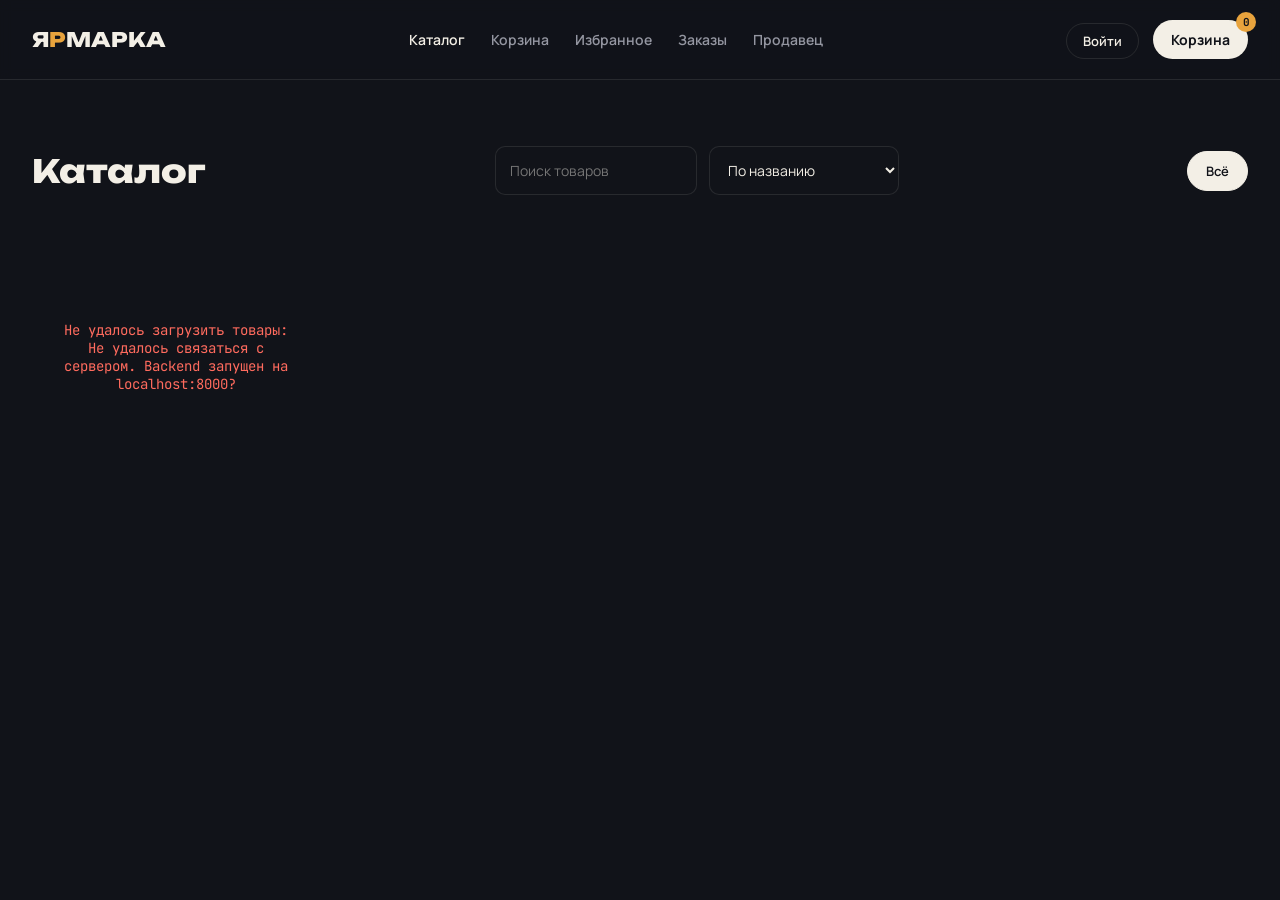
==== commit 09074f75: "fix: frontend2" ====
--- a/frontend/index.html
+++ b/frontend/index.html
@@ -28,12 +28,16 @@
     <main class="wrap">
       <div class="filters">
         <h1>Каталог</h1>
+        <div class="catalog-tools">
+          <input id="searchInput" type="search" placeholder="Поиск товаров" />
+          <select id="sortSelect">
+            <option value="name">По названию</option>
+            <option value="price">Сначала дешевле</option>
+            <option value="-price">Сначала дороже</option>
+          </select>
+        </div>
         <div class="chips" id="chips">
           <button class="chip active" data-cat="">Всё</button>
-          <button class="chip" data-cat="handmade">Хендмейд</button>
-          <button class="chip" data-cat="home">Дом</button>
-          <button class="chip" data-cat="clothes">Одежда</button>
-          <button class="chip" data-cat="vintage">Винтаж</button>
         </div>
       </div>
 
@@ -53,11 +57,18 @@
       const grid = document.getElementById("grid");
       const fmt = (n) => new Intl.NumberFormat("ru-RU").format(n) + " ₽";
       let currentCat = "";
+      let searchTimer;
 
       async function loadProducts() {
         grid.innerHTML = '<div class="state-msg">Загружаем товары…</div>';
         try {
-          const params = currentCat ? { category: currentCat } : {};
+          const params = {
+            ...(currentCat ? { category: currentCat } : {}),
+            ...(document.getElementById("searchInput").value.trim()
+              ? { search: document.getElementById("searchInput").value.trim() }
+              : {}),
+            ordering: document.getElementById("sortSelect").value,
+          };
           const data = await api.getProducts(params);
           // ожидаем либо { results: [...] } (пагинация DRF), либо просто массив
           const items = Array.isArray(data) ? data : data.results || [];
@@ -160,6 +171,24 @@
         loadProducts();
       });
 
+      document.getElementById("searchInput").addEventListener("input", () => {
+        clearTimeout(searchTimer);
+        searchTimer = setTimeout(loadProducts, 300);
+      });
+      document.getElementById("sortSelect").addEventListener("change", loadProducts);
+
+      async function loadCategories() {
+        try {
+          const data = await api.getCategories();
+          const categories = Array.isArray(data) ? data : data.results || [];
+          document.getElementById("chips").insertAdjacentHTML(
+            "beforeend",
+            categories.map((category) => `<button class="chip" data-cat="${category.id}">${category.name}</button>`).join(""),
+          );
+        } catch (_) {}
+      }
+
+      loadCategories();
       loadProducts();
     </script>
   </body>
--- a/frontend/css/style.css
+++ b/frontend/css/style.css
@@ -241,6 +241,33 @@
 .field input:focus {
   outline: none;
   border-color: var(--gold);
+}
+.field select,
+.catalog-tools input,
+.catalog-tools select,
+.new-address-form input[type="file"] {
+  padding: 13px 14px;
+  border-radius: 10px;
+  background: var(--ink);
+  border: 1px solid var(--line);
+  color: var(--bone);
+  font-family: "Manrope", sans-serif;
+  font-size: 14px;
+}
+.field select {
+  width: 100%;
+}
+.catalog-tools {
+  display: flex;
+  gap: 12px;
+  margin: 18px 0;
+}
+.catalog-tools input {
+  flex: 1;
+  min-width: 0;
+}
+.catalog-tools select {
+  width: 190px;
 }
 .field-error {
   color: var(--danger);
